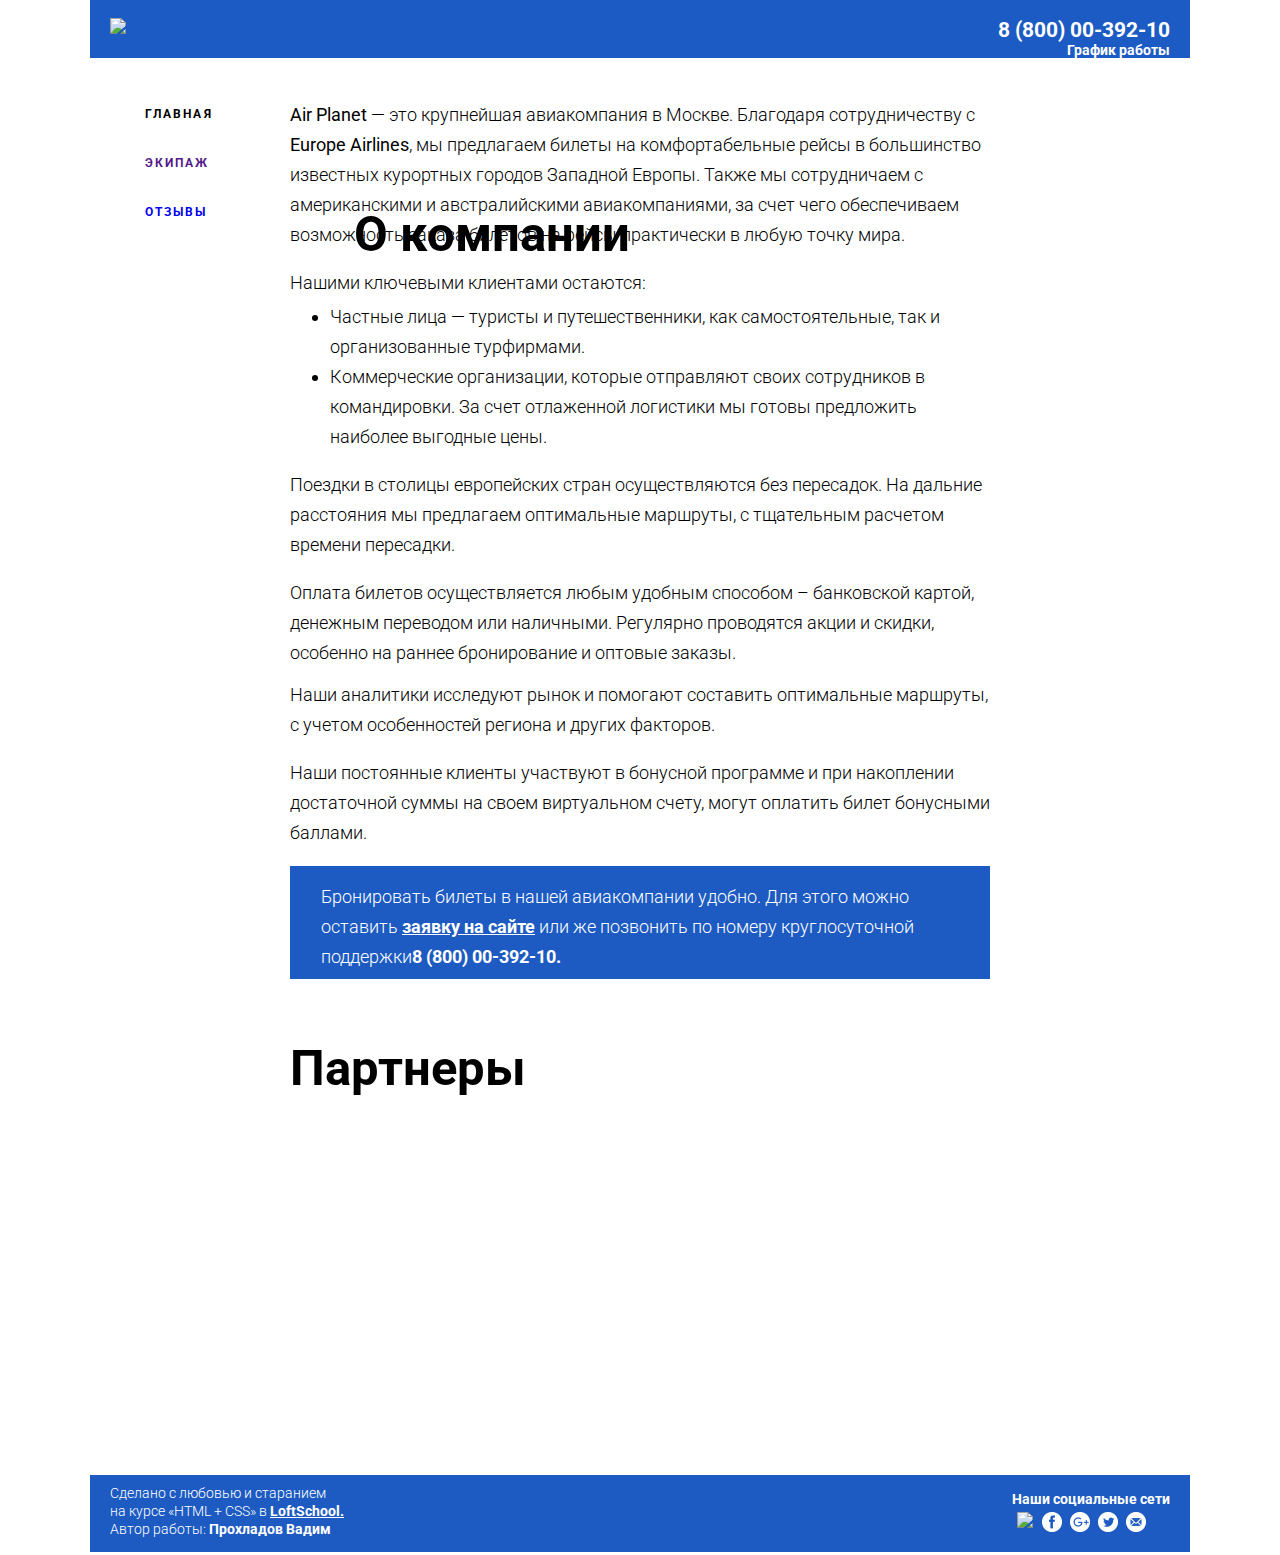
==== index.html @ 7ff85368 "comment" ====
<!DOCTYPE html>
<html lang="en">
<head>
    <meta charset="UTF-8">
    <meta name="viewport" content="width=device-width, initial-scale=1.0">
    <meta http-equiv="X-UA-Compatible" content="ie=edge">
        <link rel="stylesheet" type="text/css" href="css/components/style.css">
    <link href="https://fonts.googleapis.com/css?family=Roboto:300,300i,400,700" rel="stylesheet">
    <title>Airplanet</title>
</head>

<body>
    <div class="wrapper">
      
       <header class="header">
            <img class="logo" src="image/logo_header.png">
            <div class="contacts-block">
            <div class="contacts__phone">8 (800) 00-392-10</div>
            <div class="contacts__schedule">
                График работы
            </div>
            </div>
        </header>
      
        <section class="page clearfix">
            <asade class="sidebar">
                <nav class="menu">
                    <ul class="nav-nemu">
                        <li class="nav-menu__item">
                            <a href="index.html" class="nav-menu__link">
                                <div class="nav-menu__icon">
                                    <img src="image/icons/team_icon2.png" alt="" height="18px">
                                </div>
                                <div class="nav-menu__text without-color_nav_menu">Главная</div>
                            </a>
                        </li>
                        <li class="nav-menu__item">
                            <a href="" class="nav-menu__link">
                                <div class="nav-menu__icon">
                                    <img src="image/icons/team_icon.png" alt="">
                                </div>
                                <div class="nav-menu__text">Экипаж</div>
                            </a>
                        </li>
                        <li class="nav-menu__item">
                            <a href="comments.html" class="nav-menu__link">
                                <div class="nav-menu__icon">
                                    <img src="image/icons/feed_icon.png" alt="">
                                </div>
                                <div class="nav-menu__text">Отзывы</div>
                            </a>
                        </li>
                    </nav>
                </asade>
                <main class="main-content">
                    <div class="page-image">
                        <img src="image/fon.png" alt="" class="page-__picture">
                        <div class="page-image__text">О компании</div>
                    </div>
                    <div class="page-text">
                        <p>
                            <strong>Air Planet</strong> — это крупнейшая авиакомпания в Москве. Благодаря сотрудничеству с <strong>Europe Airlines</strong>, мы предлагаем билеты на комфортабельные рейсы в большинство известных курортных городов Западной Европы. Также мы сотрудничаем с американскими и австралийскими авиакомпаниями, за счет чего обеспечиваем возможность заказа билетов на рейсы практически в любую точку мира.
                        </p>
                       <p> Нашими ключевыми клиентами остаются:</p>
                        <ul class="page-text__item">
                            <li>Частные лица — туристы и путешественники, как самостоятельные, так и организованные турфирмами.
                            </li>
                            <li>Коммерческие организации, которые отправляют своих сотрудников в командировки. За счет отлаженной логистики мы готовы предложить наиболее выгодные цены.
                            </li>
                        </ul>
                        <p>
                               Поездки в столицы европейских стран осуществляются без пересадок. На дальние расстояния мы предлагаем оптимальные маршруты, с тщательным расчетом времени пересадки.
                            </p>
                            <p>Оплата билетов осуществляется любым удобным способом – банковской картой, денежным переводом или наличными. Регулярно проводятся акции и скидки, особенно на раннее бронирование и оптовые заказы.</p>
<p class="page-text__paragraph">Наши аналитики исследуют рынок и помогают составить оптимальные маршруты, с учетом особенностей региона и других факторов.</p>
Наши постоянные клиенты участвуют в бонусной программе и при накоплении достаточной суммы на своем виртуальном счету, могут оплатить билет бонусными баллами.</p>
                    </div>
                    <div class="booking-tickets">
                        <P class="boking__text">
                            Бронировать билеты в нашей авиакомпании удобно. Для этого можно оставить <a href="">заявку на сайте</a> или же позвонить по номеру круглосуточной поддержки<span class="boking__text__telephone">8 (800) 00-392-10.</span> 
                        </P>
                    </div>

                    <div class="partnerrs">
                        <h2 class="partners__title">Партнеры</h2>
                             <ul class="partners_list">
                                    <li class="partners__item">
                                        <a href="" class="partners_link">
                                             <img src="image/PARTNERS/logo-1.png" alt="" class="partners_image partners_image__first">
                                         </a>
                                     </li>
                                      <li class="partners__item">
                                        <a href="" class="partners_link">
                                             <img src="image/PARTNERS/logo-2.png" alt="" class="partners_image partners_image__second">
                                         </a>
                                     </li>
                                      <li class="partners__item">
                                        <a href="" class="partners_link">
                                             <img src="image/PARTNERS/Vector Smart Object.png" alt="" class="partners_image partners_image__third">
                                         </a>
                                     </li> 
                                     <li class="partners__item">
                                        <a href="" class="partners_link"ins>
                                             <img src="image/PARTNERS/Vector.png" alt="" class="partners_image partners_image__forth ">
                                         </a>
                                     </li> 
                                     <li class="partners__item">
                                        <a href="" class="partners_link">
                                             <img src="image/PARTNERS/Vector Smart.png" alt="" class="partners_image partners_image__fifth">
                                         </a>
                                     </li>
                                     <li class="partners__item">
                                        <a href="" class="partners_link">
                                             <img src="image/PARTNERS/Vector Smart Object__.png" alt="" class="partners_image partners_image__sixth">
                                         </a>
                                     </li>
                            </ul>
                    </div>
                </main>
            </section>
        </div>
         <footer class="footer">
                <div class="footer_text">Сделано с любовью и старанием<br>
на курсе «HTML + CSS» в <a href="">LoftSchool.</a>
Автор работы:<span class="footer_text__author"> Прохладов Вадим</span>  </div>
                    <div class="footer_logo">
                        <img src="image/logo_header.png" alt="">
                    </div>
                    <div class="footer_social">
                        <div class="footer_social_text">
                            Наши социальные сети
                        </div>
                        
                        <div class="footer_social_icon">
                                <a href=""><img src="image/icons/vk.png" class="footer_social_icon"></a>
                                <a href=""><img src="image/icon/face.png"></a>
                                <a href=""><img src="image/icon/gmail.png"></a>
                                <a href=""><img src="image/icon/twitir.png"></a>
                                <a href=""><img src="image/icon/mail.png"></a>
                        </div>
                        </div>
                    </div>
            </footer>
    </body>

    </html>
---- css/components/style.css ----
/*componrnts*/
@import"sidebar.css";
@import"base.css";
@import"footer.css";
@import"main-content.css";
@import"header.css";
@import"../layout/normalize.css";
/*layout*/
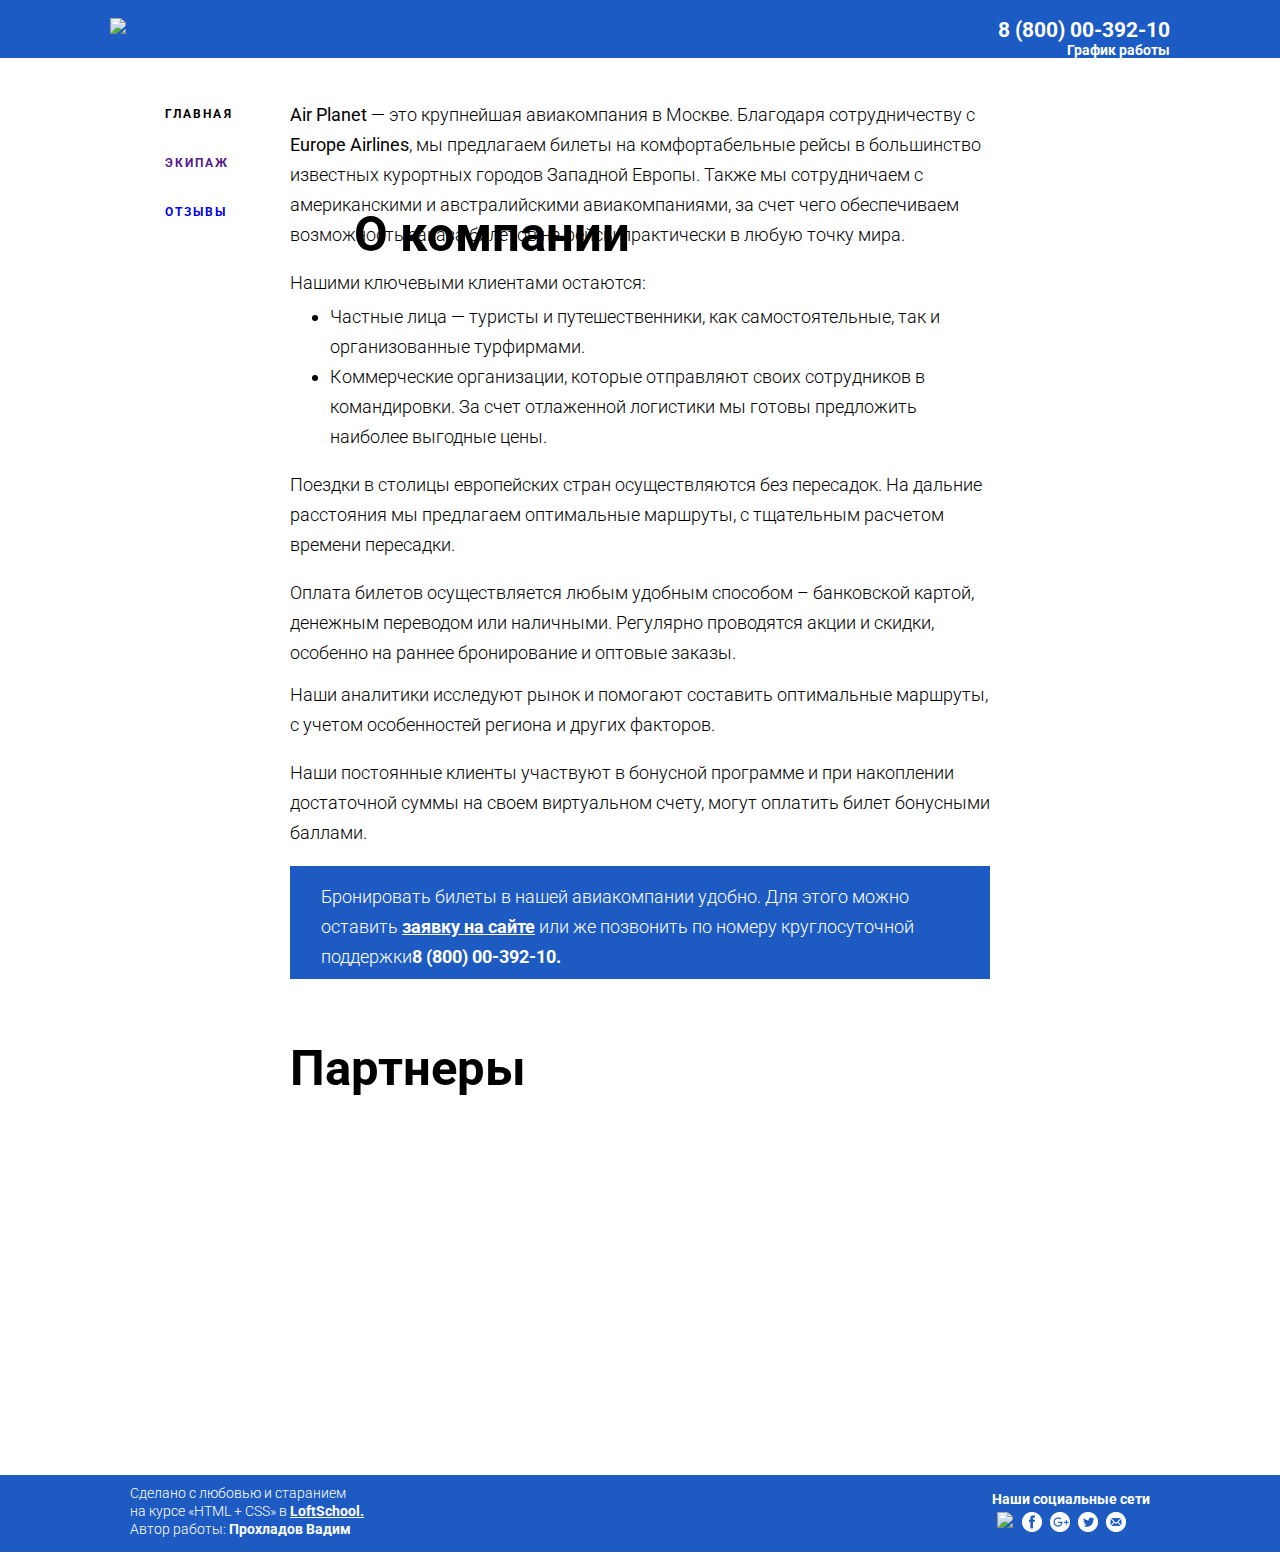
==== commit 3dd6fad4: "comments" ====
--- a/index.html
+++ b/index.html
@@ -13,6 +13,7 @@
     <div class="wrapper">
       
        <header class="header">
+       <div class="container">
             <img class="logo" src="image/logo_header.png">
             <div class="contacts-block">
             <div class="contacts__phone">8 (800) 00-392-10</div>
@@ -20,9 +21,11 @@
                 График работы
             </div>
             </div>
+            </div>
         </header>
       
         <section class="page clearfix">
+        <div class="container">
             <asade class="sidebar">
                 <nav class="menu">
                     <ul class="nav-nemu">
@@ -117,9 +120,11 @@
                             </ul>
                     </div>
                 </main>
+                </div
             </section>
         </div>
          <footer class="footer">
+         <div class="container">
                 <div class="footer_text">Сделано с любовью и старанием<br>
 на курсе «HTML + CSS» в <a href="">LoftSchool.</a>
 Автор работы:<span class="footer_text__author"> Прохладов Вадим</span>  </div>
@@ -140,6 +145,7 @@
                         </div>
                         </div>
                     </div>
+                    </div
             </footer>
     </body>
 
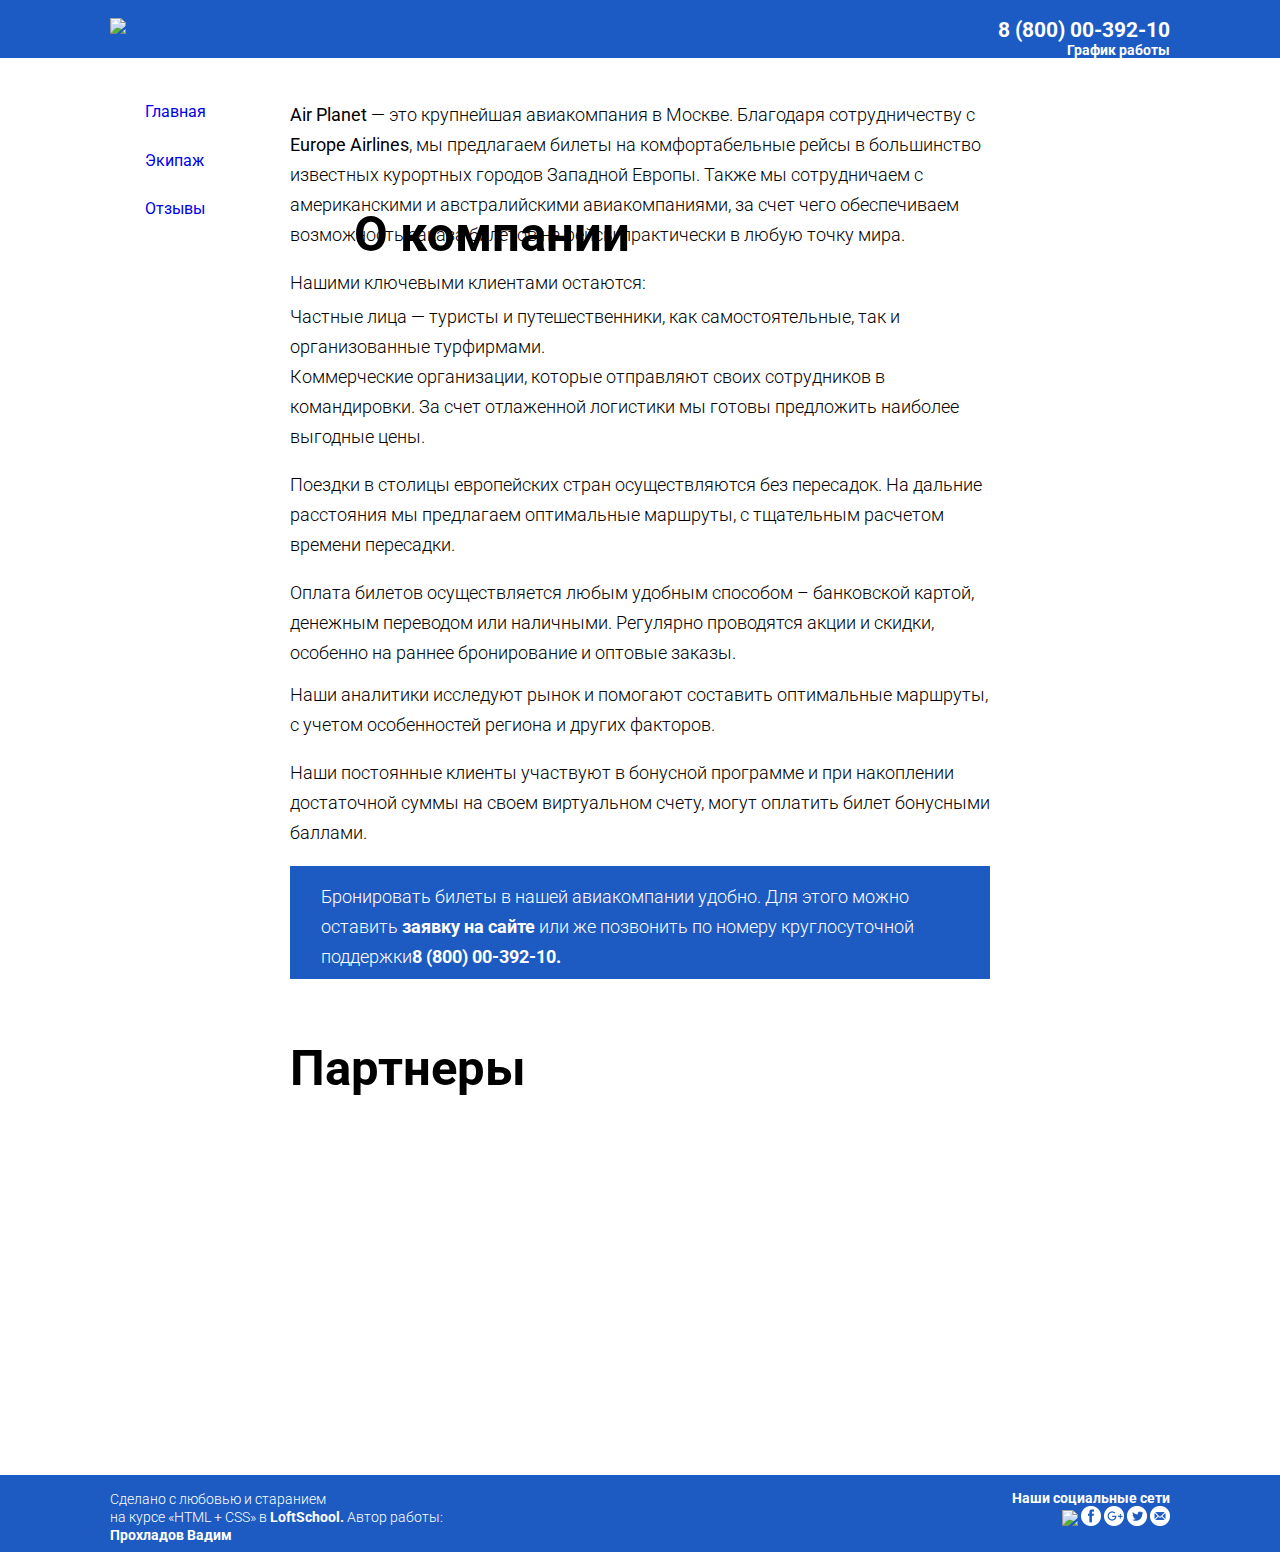
==== commit e2d2357d: "home work" ====
--- a/index.html
+++ b/index.html
@@ -2,7 +2,7 @@
 <html lang="en">
 <head>
     <meta charset="UTF-8">
-    <meta name="viewport" content="width=device-width, initial-scale=1.0">
+    <meta name="viewport" content="width=1100">
     <meta http-equiv="X-UA-Compatible" content="ie=edge">
         <link rel="stylesheet" type="text/css" href="css/components/style.css">
     <link href="https://fonts.googleapis.com/css?family=Roboto:300,300i,400,700" rel="stylesheet">
@@ -38,7 +38,7 @@
                             </a>
                         </li>
                         <li class="nav-menu__item">
-                            <a href="" class="nav-menu__link">
+                            <a href="team.html" class="nav-menu__link">
                                 <div class="nav-menu__icon">
                                     <img src="image/icons/team_icon.png" alt="">
                                 </div>
@@ -103,7 +103,7 @@
                                          </a>
                                      </li> 
                                      <li class="partners__item">
-                                        <a href="" class="partners_link"ins>
+                                        <a href="" class="partners_link">
                                              <img src="image/PARTNERS/Vector.png" alt="" class="partners_image partners_image__forth ">
                                          </a>
                                      </li> 
@@ -120,23 +120,23 @@
                             </ul>
                     </div>
                 </main>
-                </div
+                </div>
             </section>
         </div>
          <footer class="footer">
-         <div class="container">
-                <div class="footer_text">Сделано с любовью и старанием<br>
+         <div class="container ">
+                <div class="footer__left">Сделано с любовью и старанием<br>
 на курсе «HTML + CSS» в <a href="">LoftSchool.</a>
 Автор работы:<span class="footer_text__author"> Прохладов Вадим</span>  </div>
-                    <div class="footer_logo">
-                        <img src="image/logo_header.png" alt="">
+                    <div class="footer_center">
+                       <a href=""> <img src="image/logo_header.png" class="footer__logo" alt=""></a>
                     </div>
-                    <div class="footer_social">
+                    <div class="footer__right">
                         <div class="footer_social_text">
                             Наши социальные сети
                         </div>
                         
-                        <div class="footer_social_icon">
+                        <div class="footer_social__icon">
                                 <a href=""><img src="image/icons/vk.png" class="footer_social_icon"></a>
                                 <a href=""><img src="image/icon/face.png"></a>
                                 <a href=""><img src="image/icon/gmail.png"></a>
@@ -145,7 +145,7 @@
                         </div>
                         </div>
                     </div>
-                    </div
+                    </div>
             </footer>
     </body>
 
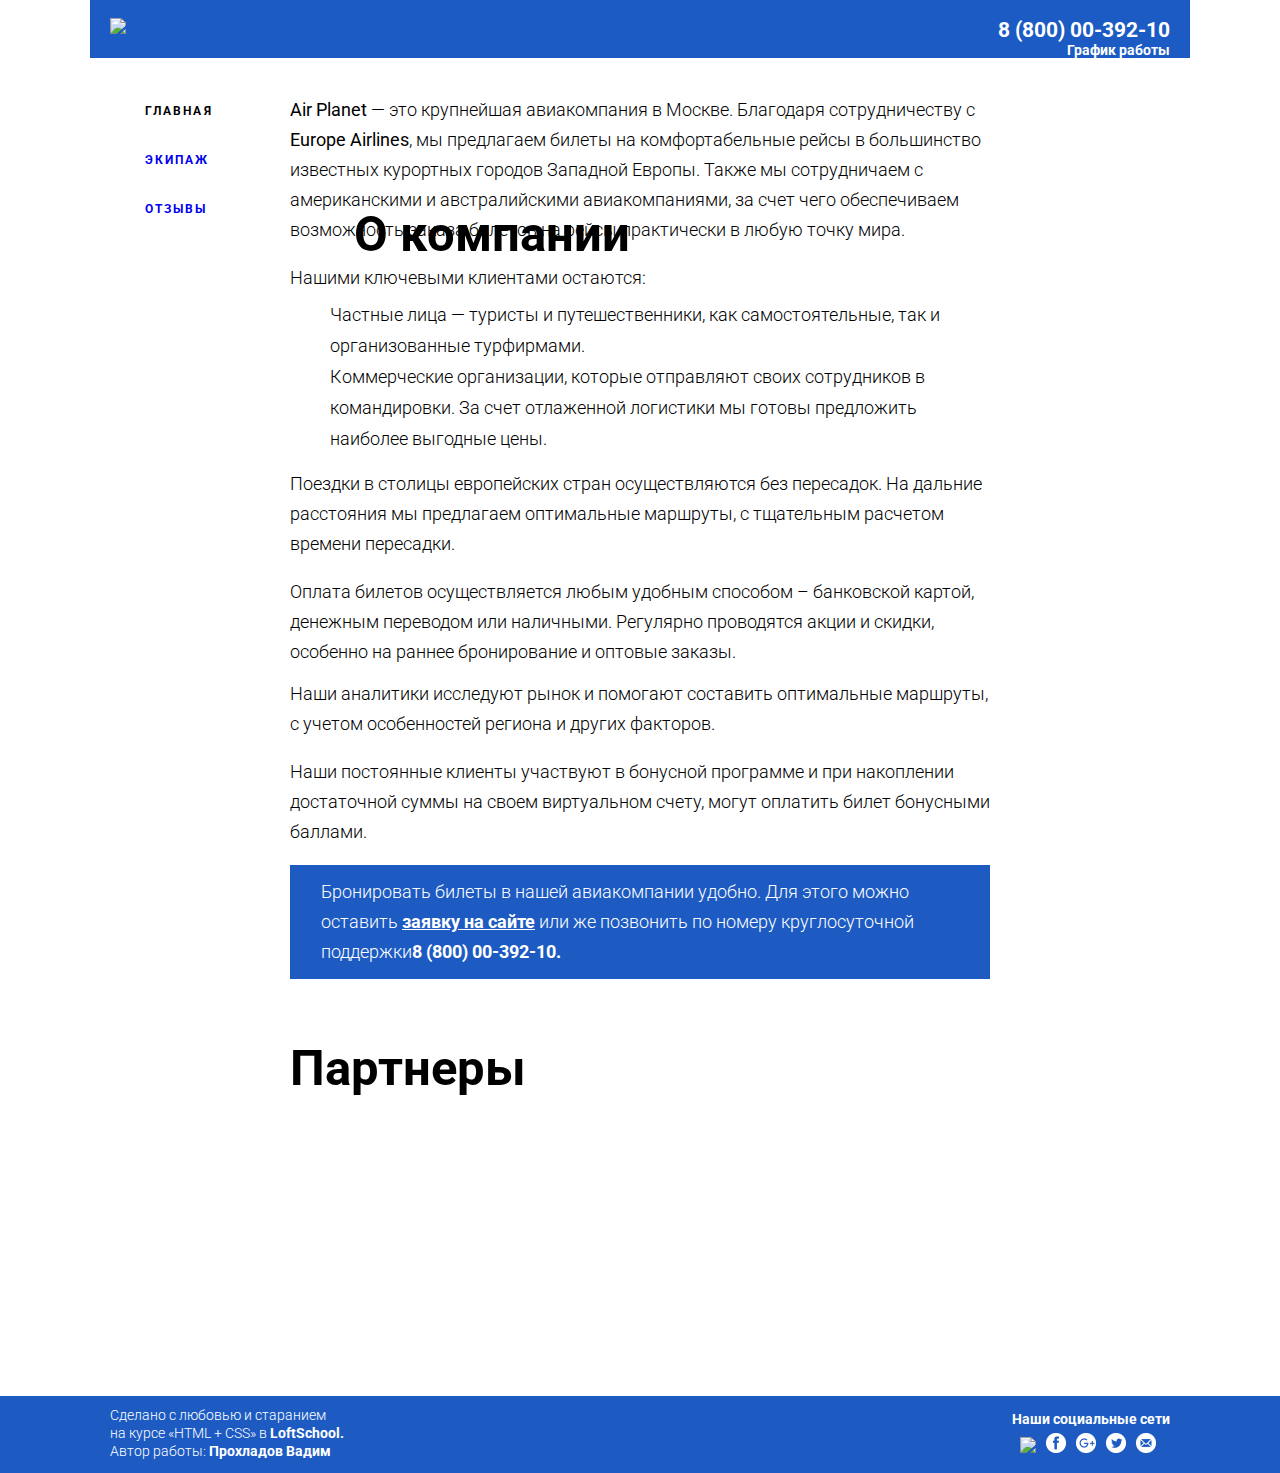
==== commit 047a8b85: "home work" ====
--- a/index.html
+++ b/index.html
@@ -71,7 +71,7 @@
                             <li>Коммерческие организации, которые отправляют своих сотрудников в командировки. За счет отлаженной логистики мы готовы предложить наиболее выгодные цены.
                             </li>
                         </ul>
-                        <p>
+                        <p class="">
                                Поездки в столицы европейских стран осуществляются без пересадок. На дальние расстояния мы предлагаем оптимальные маршруты, с тщательным расчетом времени пересадки.
                             </p>
                             <p>Оплата билетов осуществляется любым удобным способом – банковской картой, денежным переводом или наличными. Регулярно проводятся акции и скидки, особенно на раннее бронирование и оптовые заказы.</p>
@@ -123,30 +123,34 @@
                 </div>
             </section>
         </div>
-         <footer class="footer">
+
+        <footer class="footer">
          <div class="container ">
                 <div class="footer__left">Сделано с любовью и старанием<br>
-на курсе «HTML + CSS» в <a href="">LoftSchool.</a>
+на курсе «HTML + CSS» в <a href="">LoftSchool.</a></br>
 Автор работы:<span class="footer_text__author"> Прохладов Вадим</span>  </div>
                     <div class="footer_center">
-                       <a href=""> <img src="image/logo_header.png" class="footer__logo" alt=""></a>
+                       <a href="index.html" class="footer__logo-link"> <img src="image/logo_header.png" class="footer__logo" alt=""></a>
                     </div>
                     <div class="footer__right">
-                        <div class="footer_social_text">
+                    <div class="footer__right_block">
+                       
                             Наши социальные сети
                         </div>
                         
-                        <div class="footer_social__icon">
-                                <a href=""><img src="image/icons/vk.png" class="footer_social_icon"></a>
-                                <a href=""><img src="image/icon/face.png"></a>
-                                <a href=""><img src="image/icon/gmail.png"></a>
-                                <a href=""><img src="image/icon/twitir.png"></a>
-                                <a href=""><img src="image/icon/mail.png"></a>
+                        <div class="footer-social">
+                                <a href="" class="footer-social__link"><img src="image/icons/vk.png"></a>
+                                <a href="" class="footer-social__link"><img src="image/icon/face.png"></a>
+                                <a href="" class="footer-social__link"><img src="image/icon/gmail.png"></a>
+                                <a href="" class="footer-social__link"><img src="image/icon/twitir.png"></a>
+                                <a href="" class="footer-social__link"><img src="image/icon/mail.png"></a>
                         </div>
                         </div>
+                      
                     </div>
-                    </div>
+                    
             </footer>
+
     </body>
 
     </html>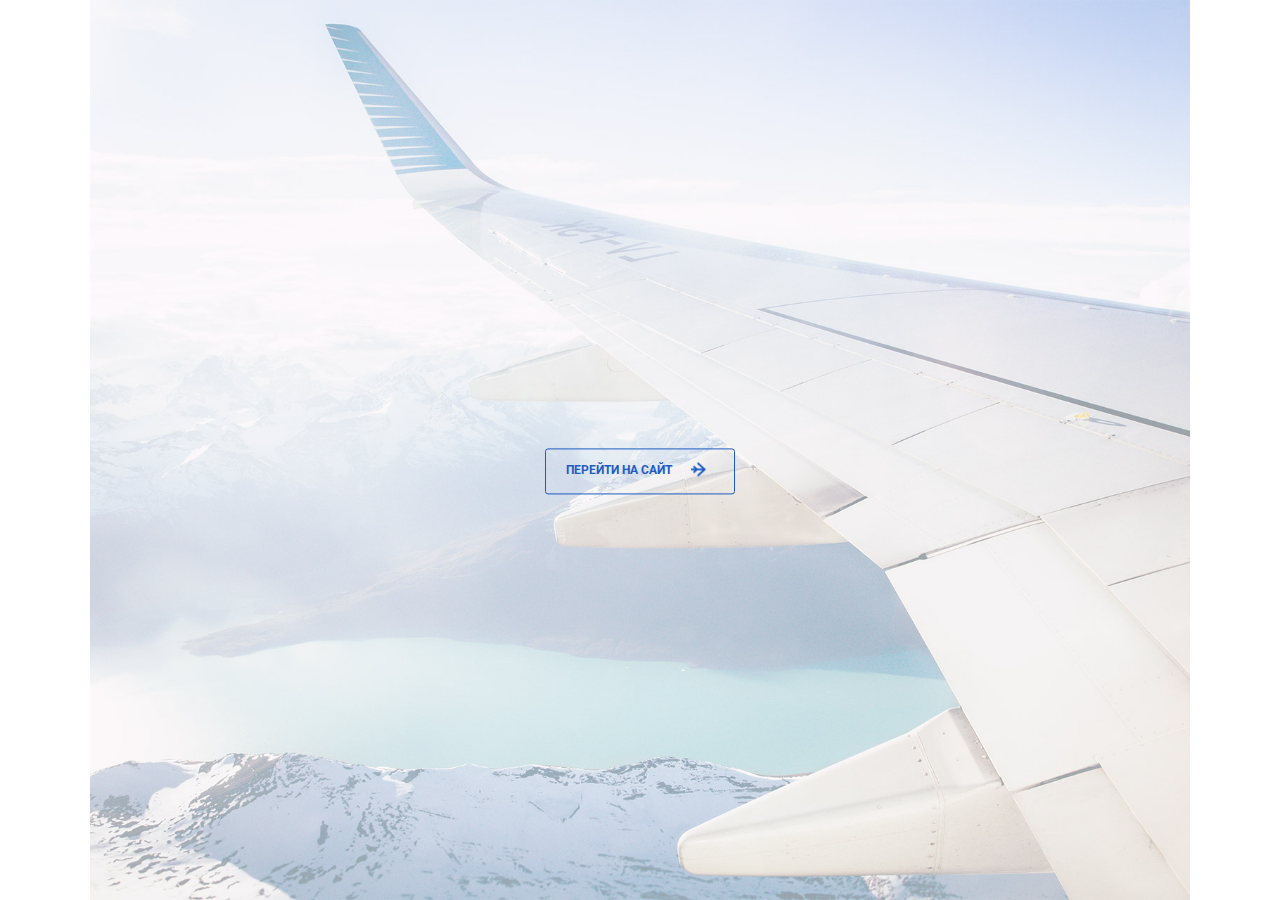
==== commit 43e50d05: "finish" ====
--- a/index.html
+++ b/index.html
@@ -8,149 +8,20 @@
     <link href="https://fonts.googleapis.com/css?family=Roboto:300,300i,400,700" rel="stylesheet">
     <title>Airplanet</title>
 </head>
+<body>
+	<div class="wrapper wrapper_welcome">
+		<div class="welcome">
+			<div class="welcom__pic">
+				<img src="image/logo_intro.png" alt="">
+			</div>
+			<div class="welcom__link">
+			<a href="airplanet.html" class="welcome__btn">Перейти на сайт
+				<div class="btn__airplan"></div>
+			</a>
+			
+			</div>
 
-<body>
-    <div class="wrapper">
-      
-       <header class="header">
-       <div class="container">
-            <img class="logo" src="image/logo_header.png">
-            <div class="contacts-block">
-            <div class="contacts__phone">8 (800) 00-392-10</div>
-            <div class="contacts__schedule">
-                График работы
-            </div>
-            </div>
-            </div>
-        </header>
-      
-        <section class="page clearfix">
-        <div class="container">
-            <asade class="sidebar">
-                <nav class="menu">
-                    <ul class="nav-nemu">
-                        <li class="nav-menu__item">
-                            <a href="index.html" class="nav-menu__link">
-                                <div class="nav-menu__icon">
-                                    <img src="image/icons/team_icon2.png" alt="" height="18px">
-                                </div>
-                                <div class="nav-menu__text without-color_nav_menu">Главная</div>
-                            </a>
-                        </li>
-                        <li class="nav-menu__item">
-                            <a href="team.html" class="nav-menu__link">
-                                <div class="nav-menu__icon">
-                                    <img src="image/icons/team_icon.png" alt="">
-                                </div>
-                                <div class="nav-menu__text">Экипаж</div>
-                            </a>
-                        </li>
-                        <li class="nav-menu__item">
-                            <a href="comments.html" class="nav-menu__link">
-                                <div class="nav-menu__icon">
-                                    <img src="image/icons/feed_icon.png" alt="">
-                                </div>
-                                <div class="nav-menu__text">Отзывы</div>
-                            </a>
-                        </li>
-                    </nav>
-                </asade>
-                <main class="main-content">
-                    <div class="page-image">
-                        <img src="image/fon.png" alt="" class="page-__picture">
-                        <div class="page-image__text">О компании</div>
-                    </div>
-                    <div class="page-text">
-                        <p>
-                            <strong>Air Planet</strong> — это крупнейшая авиакомпания в Москве. Благодаря сотрудничеству с <strong>Europe Airlines</strong>, мы предлагаем билеты на комфортабельные рейсы в большинство известных курортных городов Западной Европы. Также мы сотрудничаем с американскими и австралийскими авиакомпаниями, за счет чего обеспечиваем возможность заказа билетов на рейсы практически в любую точку мира.
-                        </p>
-                       <p> Нашими ключевыми клиентами остаются:</p>
-                        <ul class="page-text__item">
-                            <li>Частные лица — туристы и путешественники, как самостоятельные, так и организованные турфирмами.
-                            </li>
-                            <li>Коммерческие организации, которые отправляют своих сотрудников в командировки. За счет отлаженной логистики мы готовы предложить наиболее выгодные цены.
-                            </li>
-                        </ul>
-                        <p class="">
-                               Поездки в столицы европейских стран осуществляются без пересадок. На дальние расстояния мы предлагаем оптимальные маршруты, с тщательным расчетом времени пересадки.
-                            </p>
-                            <p>Оплата билетов осуществляется любым удобным способом – банковской картой, денежным переводом или наличными. Регулярно проводятся акции и скидки, особенно на раннее бронирование и оптовые заказы.</p>
-<p class="page-text__paragraph">Наши аналитики исследуют рынок и помогают составить оптимальные маршруты, с учетом особенностей региона и других факторов.</p>
-Наши постоянные клиенты участвуют в бонусной программе и при накоплении достаточной суммы на своем виртуальном счету, могут оплатить билет бонусными баллами.</p>
-                    </div>
-                    <div class="booking-tickets">
-                        <P class="boking__text">
-                            Бронировать билеты в нашей авиакомпании удобно. Для этого можно оставить <a href="">заявку на сайте</a> или же позвонить по номеру круглосуточной поддержки<span class="boking__text__telephone">8 (800) 00-392-10.</span> 
-                        </P>
-                    </div>
-
-                    <div class="partnerrs">
-                        <h2 class="partners__title">Партнеры</h2>
-                             <ul class="partners_list">
-                                    <li class="partners__item">
-                                        <a href="" class="partners_link">
-                                             <img src="image/PARTNERS/logo-1.png" alt="" class="partners_image partners_image__first">
-                                         </a>
-                                     </li>
-                                      <li class="partners__item">
-                                        <a href="" class="partners_link">
-                                             <img src="image/PARTNERS/logo-2.png" alt="" class="partners_image partners_image__second">
-                                         </a>
-                                     </li>
-                                      <li class="partners__item">
-                                        <a href="" class="partners_link">
-                                             <img src="image/PARTNERS/Vector Smart Object.png" alt="" class="partners_image partners_image__third">
-                                         </a>
-                                     </li> 
-                                     <li class="partners__item">
-                                        <a href="" class="partners_link">
-                                             <img src="image/PARTNERS/Vector.png" alt="" class="partners_image partners_image__forth ">
-                                         </a>
-                                     </li> 
-                                     <li class="partners__item">
-                                        <a href="" class="partners_link">
-                                             <img src="image/PARTNERS/Vector Smart.png" alt="" class="partners_image partners_image__fifth">
-                                         </a>
-                                     </li>
-                                     <li class="partners__item">
-                                        <a href="" class="partners_link">
-                                             <img src="image/PARTNERS/Vector Smart Object__.png" alt="" class="partners_image partners_image__sixth">
-                                         </a>
-                                     </li>
-                            </ul>
-                    </div>
-                </main>
-                </div>
-            </section>
-        </div>
-
-        <footer class="footer">
-         <div class="container ">
-                <div class="footer__left">Сделано с любовью и старанием<br>
-на курсе «HTML + CSS» в <a href="">LoftSchool.</a></br>
-Автор работы:<span class="footer_text__author"> Прохладов Вадим</span>  </div>
-                    <div class="footer_center">
-                       <a href="index.html" class="footer__logo-link"> <img src="image/logo_header.png" class="footer__logo" alt=""></a>
-                    </div>
-                    <div class="footer__right">
-                    <div class="footer__right_block">
-                       
-                            Наши социальные сети
-                        </div>
-                        
-                        <div class="footer-social">
-                                <a href="" class="footer-social__link"><img src="image/icons/vk.png"></a>
-                                <a href="" class="footer-social__link"><img src="image/icon/face.png"></a>
-                                <a href="" class="footer-social__link"><img src="image/icon/gmail.png"></a>
-                                <a href="" class="footer-social__link"><img src="image/icon/twitir.png"></a>
-                                <a href="" class="footer-social__link"><img src="image/icon/mail.png"></a>
-                        </div>
-                        </div>
-                      
-                    </div>
-                    
-            </footer>
-
-    </body>
-
-    </html>+		</div>
+	</div>
+</body>
+</html>--- a/css/components/style.css
+++ b/css/components/style.css
@@ -5,4 +5,6 @@
 @import"main-content.css";
 @import"header.css";
 @import"../layout/normalize.css";
+@import"team.css";
+@import"inter.css";
 /*layout*/